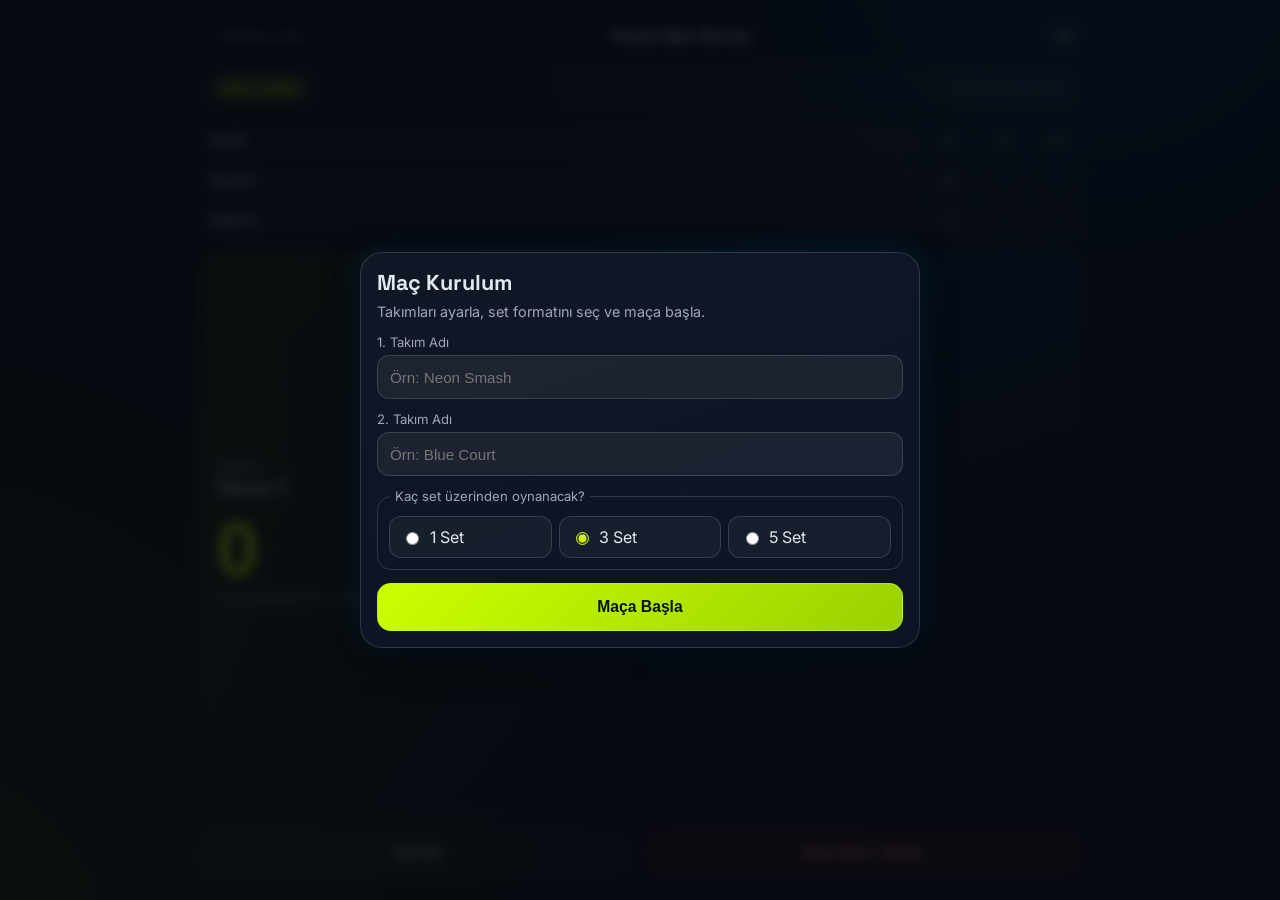
==== scoreboard.html @ 834aaf88 "feat: replace homepage score with standalone mobile scoreboard app - Removed in-page simple score tr" ====
<!DOCTYPE html>
<html lang="tr">
<head>
  <meta charset="UTF-8" />
  <meta name="viewport" content="width=device-width, initial-scale=1.0, viewport-fit=cover" />
  <meta name="description" content="Padel Skor Bord Uygulaması - Mobil Uyumlu" />
  <title>Padel Skor Bordu</title>
  <link rel="preconnect" href="https://fonts.googleapis.com" />
  <link rel="preconnect" href="https://fonts.gstatic.com" crossorigin />
  <link href="https://fonts.googleapis.com/css2?family=Inter:wght@400;500;600;700;800;900&family=Space+Grotesk:wght@500;600;700&display=swap" rel="stylesheet" />
  <link rel="stylesheet" href="scoreboard.css" />
</head>
<body>
  <main class="app" id="app">
    <header class="topbar">
      <a class="back-link" href="index.html" aria-label="Ana sayfaya dön">← Rehbere Dön</a>
      <h1>Padel Skor Bordu</h1>
      <button class="icon-btn" id="btnOpenSetup" title="Maç ayarlarını aç" aria-label="Ayarlar">⚙</button>
    </header>

    <section class="status-strip" id="statusStrip">
      <div class="status-pill" id="statusText">Maç Hazır</div>
      <div class="meta" id="metaText">Kurulum bekleniyor</div>
    </section>

    <section class="sets-board" id="setsBoard" aria-live="polite"></section>

    <section class="score-zone" id="scoreZone">
      <button class="team-panel team-panel--a" id="teamAButton" aria-label="Takım 1 puan ekle">
        <div class="team-head">
          <span class="team-tag">TAKIM 1</span>
          <h2 id="teamAName">Takım 1</h2>
        </div>
        <div class="live-score" id="teamALive">0</div>
        <p class="hint">Puan eklemek için dokun</p>
      </button>

      <button class="team-panel team-panel--b" id="teamBButton" aria-label="Takım 2 puan ekle">
        <div class="team-head">
          <span class="team-tag">TAKIM 2</span>
          <h2 id="teamBName">Takım 2</h2>
        </div>
        <div class="live-score" id="teamBLive">0</div>
        <p class="hint">Puan eklemek için dokun</p>
      </button>
    </section>

    <footer class="control-bar">
      <button class="control-btn control-btn--ghost" id="btnUndo">Geri Al</button>
      <button class="control-btn control-btn--danger" id="btnReset">Maçı Bitir / Sıfırla</button>
    </footer>
  </main>

  <section class="setup-screen is-open" id="setupScreen" aria-modal="true" role="dialog" aria-label="Maç Kurulum">
    <div class="setup-card">
      <h2>Maç Kurulum</h2>
      <p class="setup-desc">Takımları ayarla, set formatını seç ve maça başla.</p>

      <label class="field">
        <span>1. Takım Adı</span>
        <input id="inputTeamA" type="text" maxlength="26" placeholder="Örn: Neon Smash" />
      </label>

      <label class="field">
        <span>2. Takım Adı</span>
        <input id="inputTeamB" type="text" maxlength="26" placeholder="Örn: Blue Court" />
      </label>

      <fieldset class="format-group">
        <legend>Kaç set üzerinden oynanacak?</legend>
        <div class="format-options" id="formatOptions">
          <label><input type="radio" name="matchFormat" value="1" /> <span>1 Set</span></label>
          <label><input type="radio" name="matchFormat" value="3" checked /> <span>3 Set</span></label>
          <label><input type="radio" name="matchFormat" value="5" /> <span>5 Set</span></label>
        </div>
      </fieldset>

      <button class="start-btn" id="btnStartMatch">Maça Başla</button>
    </div>
  </section>

  <section class="winner-screen" id="winnerScreen" aria-live="assertive" aria-hidden="true">
    <canvas id="confettiCanvas"></canvas>
    <div class="winner-card">
      <h2>Kazanan</h2>
      <p id="winnerName">Takım</p>
      <button class="start-btn" id="btnNewMatch">Yeni Maç Kur</button>
    </div>
  </section>

  <script src="scoreboard.js"></script>
</body>
</html>
---- scoreboard.css ----
:root {
  --bg-dark: #0a0e1a;
  --bg-card: #111827;
  --bg-card-2: #0d1526;
  --text: #e2e8f0;
  --text-muted: #9ba8be;
  --primary: #0077b6;
  --primary-soft: rgba(0, 119, 182, 0.2);
  --accent: #ccff00;
  --accent-soft: rgba(204, 255, 0, 0.2);
  --danger: #ff4c6a;
  --border: rgba(255, 255, 255, 0.14);
  --radius: 18px;
}

* { box-sizing: border-box; }
html, body {
  margin: 0;
  min-height: 100%;
  font-family: 'Inter', system-ui, -apple-system, sans-serif;
  background: radial-gradient(circle at 85% -10%, rgba(0,119,182,0.3), transparent 40%),
              radial-gradient(circle at -10% 110%, rgba(204,255,0,0.18), transparent 45%),
              var(--bg-dark);
  color: var(--text);
}

body { padding-bottom: env(safe-area-inset-bottom); }

.app {
  min-height: 100dvh;
  display: grid;
  grid-template-rows: auto auto auto 1fr auto;
  gap: 0.75rem;
  padding: 0.9rem;
}

.topbar {
  display: grid;
  grid-template-columns: auto 1fr auto;
  align-items: center;
  gap: 0.6rem;
}

.topbar h1 {
  margin: 0;
  text-align: center;
  font-family: 'Space Grotesk', sans-serif;
  font-size: 1.05rem;
  font-weight: 700;
  letter-spacing: 0.01em;
}

.back-link {
  color: var(--text-muted);
  text-decoration: none;
  font-size: 0.82rem;
  padding: 0.35rem 0.5rem;
  border-radius: 10px;
  border: 1px solid transparent;
}

.back-link:active { background: rgba(255,255,255,0.08); border-color: var(--border); }

.icon-btn {
  background: rgba(255,255,255,0.06);
  color: var(--text);
  border: 1px solid var(--border);
  border-radius: 12px;
  width: 34px;
  height: 34px;
  font-size: 0.95rem;
}

.status-strip {
  background: rgba(255,255,255,0.05);
  border: 1px solid var(--border);
  border-radius: var(--radius);
  padding: 0.62rem 0.8rem;
  display: flex;
  align-items: center;
  justify-content: space-between;
  gap: 0.6rem;
}

.status-pill {
  background: var(--accent-soft);
  border: 1px solid rgba(204,255,0,0.45);
  color: var(--accent);
  padding: 0.28rem 0.58rem;
  border-radius: 999px;
  font-size: 0.74rem;
  font-weight: 700;
  letter-spacing: 0.04em;
  text-transform: uppercase;
}

.meta {
  color: var(--text-muted);
  font-size: 0.8rem;
}

.sets-board {
  display: grid;
  grid-template-columns: minmax(88px,1fr) repeat(var(--set-cols, 3), minmax(38px, 48px));
  gap: 0.36rem;
  align-items: center;
  font-size: 0.83rem;
}

.sb-row {
  display: contents;
}

.sb-cell {
  background: rgba(255,255,255,0.035);
  border: 1px solid var(--border);
  border-radius: 10px;
  min-height: 34px;
  display: grid;
  place-items: center;
  color: var(--text-muted);
  font-weight: 600;
}

.sb-cell--team {
  justify-content: start;
  padding: 0 0.55rem;
  color: var(--text);
  background: rgba(255,255,255,0.06);
}

.sb-cell--header {
  font-size: 0.68rem;
  letter-spacing: 0.05em;
  text-transform: uppercase;
}

.sb-cell--won {
  color: var(--accent);
  border-color: rgba(204,255,0,0.45);
  background: rgba(204,255,0,0.11);
}

.score-zone {
  display: grid;
  gap: 0.75rem;
}

.team-panel {
  width: 100%;
  border: 1px solid var(--border);
  border-radius: 22px;
  min-height: 33dvh;
  text-align: left;
  padding: 1rem;
  color: var(--text);
  position: relative;
  overflow: hidden;
  transition: transform 0.16s ease, border-color 0.25s ease, box-shadow 0.25s ease;
}

.team-panel--a {
  background: linear-gradient(140deg, rgba(204,255,0,0.14), rgba(17,24,39,0.95));
}

.team-panel--b {
  background: linear-gradient(140deg, rgba(0,119,182,0.22), rgba(17,24,39,0.95));
}

.team-panel:active {
  transform: scale(0.992);
}

.team-panel.is-flash {
  box-shadow: 0 0 0 2px rgba(204,255,0,0.55), 0 0 34px rgba(204,255,0,0.22);
}

.team-head {
  display: flex;
  flex-direction: column;
  gap: 0.15rem;
}

.team-tag {
  color: var(--text-muted);
  font-size: 0.7rem;
  font-weight: 700;
  letter-spacing: 0.06em;
  text-transform: uppercase;
}

.team-head h2 {
  margin: 0;
  font-size: 1.28rem;
  font-family: 'Space Grotesk', sans-serif;
  line-height: 1.2;
}

.live-score {
  font-size: clamp(2.9rem, 14vw, 4.8rem);
  font-weight: 900;
  line-height: 1;
  margin: 0.6rem 0 0.2rem;
  letter-spacing: -0.03em;
}

.team-panel--a .live-score { color: var(--accent); }
.team-panel--b .live-score { color: #58c4ff; }

.hint {
  margin: 0;
  color: var(--text-muted);
  font-size: 0.84rem;
}

.control-bar {
  display: grid;
  grid-template-columns: 1fr 1fr;
  gap: 0.6rem;
  padding-bottom: max(0.25rem, env(safe-area-inset-bottom));
}

.control-btn {
  min-height: 48px;
  border-radius: 14px;
  border: 1px solid var(--border);
  color: var(--text);
  background: rgba(255,255,255,0.06);
  font-size: 0.92rem;
  font-weight: 700;
}

.control-btn--ghost:active {
  border-color: rgba(204,255,0,0.6);
  color: var(--accent);
}

.control-btn--danger {
  background: rgba(255,76,106,0.14);
  color: #ff91a6;
  border-color: rgba(255,76,106,0.45);
}

.setup-screen,
.winner-screen {
  position: fixed;
  inset: 0;
  background: rgba(5,8,14,0.82);
  backdrop-filter: blur(6px);
  display: grid;
  place-items: center;
  z-index: 1000;
  padding: 1rem;
  opacity: 0;
  pointer-events: none;
  transition: all 0.32s ease;
}

.setup-screen.is-open,
.winner-screen.is-open {
  opacity: 1;
  pointer-events: auto;
}

.setup-card {
  transform: translateY(20px);
  transition: transform 0.32s ease;
}

.setup-screen.is-open .setup-card {
  transform: translateY(0);
}

.setup-card,
.winner-card {
  width: min(560px, 100%);
  background: linear-gradient(160deg, rgba(17,24,39,0.95), rgba(13,21,38,0.95));
  border: 1px solid var(--border);
  border-radius: 22px;
  padding: 1rem;
  box-shadow: 0 12px 36px rgba(0,0,0,0.55), 0 0 30px rgba(0,119,182,0.2);
}

.setup-card h2,
.winner-card h2 {
  margin: 0;
  font-size: 1.35rem;
  font-family: 'Space Grotesk', sans-serif;
}

.setup-desc {
  color: var(--text-muted);
  font-size: 0.9rem;
  margin: 0.45rem 0 0.9rem;
}

.field {
  display: grid;
  gap: 0.32rem;
  margin-bottom: 0.75rem;
}

.field span {
  color: var(--text-muted);
  font-size: 0.82rem;
}

.field input {
  width: 100%;
  border: 1px solid var(--border);
  border-radius: 12px;
  min-height: 44px;
  padding: 0 0.75rem;
  color: var(--text);
  background: rgba(255,255,255,0.06);
  font-size: 0.95rem;
}

.field input:focus {
  outline: none;
  border-color: rgba(204,255,0,0.6);
  box-shadow: 0 0 0 3px rgba(204,255,0,0.18);
}

.format-group {
  margin: 0 0 0.85rem;
  border: 1px solid var(--border);
  border-radius: 14px;
  padding: 0.7rem;
}

.format-group legend {
  color: var(--text-muted);
  font-size: 0.82rem;
  padding: 0 0.35rem;
}

.format-options {
  display: grid;
  grid-template-columns: 1fr;
  gap: 0.45rem;
}

.format-options label {
  display: flex;
  align-items: center;
  gap: 0.45rem;
  min-height: 42px;
  border: 1px solid var(--border);
  border-radius: 12px;
  padding: 0 0.7rem;
  color: var(--text);
  background: rgba(255,255,255,0.04);
}

.format-options input { accent-color: var(--accent); }

.start-btn {
  width: 100%;
  min-height: 48px;
  border-radius: 14px;
  border: 1px solid rgba(204,255,0,0.55);
  background: linear-gradient(135deg, var(--accent), #9ad100);
  color: #09110e;
  font-weight: 800;
  font-size: 0.98rem;
}

#winnerName {
  margin: 0.5rem 0 1rem;
  color: var(--accent);
  font-size: clamp(1.3rem, 6vw, 2rem);
  font-weight: 900;
  text-align: center;
}

#confettiCanvas {
  position: absolute;
  inset: 0;
  width: 100%;
  height: 100%;
}

@media (min-width: 780px) {
  .app {
    max-width: 920px;
    margin: 0 auto;
    padding: 1.2rem;
  }

  .score-zone {
    grid-template-columns: 1fr 1fr;
  }

  .team-panel {
    min-height: 46dvh;
  }

  .format-options {
    grid-template-columns: repeat(3, 1fr);
  }
}
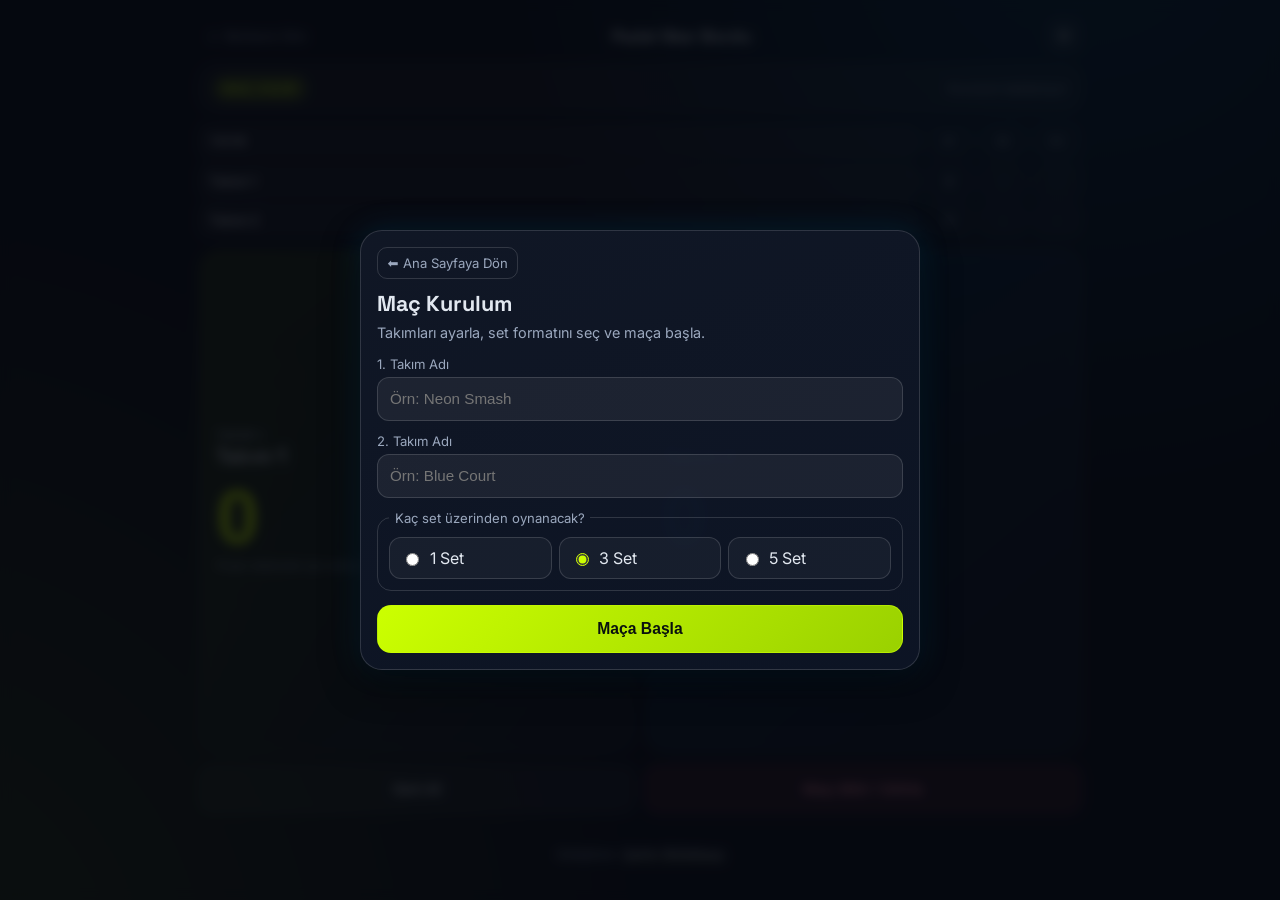
==== commit 7060c277: "docs: add usage README and finalize interactive padel updates" ====
--- a/scoreboard.html
+++ b/scoreboard.html
@@ -4,7 +4,8 @@
   <meta charset="UTF-8" />
   <meta name="viewport" content="width=device-width, initial-scale=1.0, viewport-fit=cover" />
   <meta name="description" content="Padel Skor Bord Uygulaması - Mobil Uyumlu" />
-  <title>Padel Skor Bordu</title>
+  <title>Padel Tenisi Rehberi & Skor Bord</title>
+  <link rel="icon" type="image/svg+xml" href="data:image/svg+xml,%3Csvg xmlns='http://www.w3.org/2000/svg' viewBox='0 0 100 100'%3E%3Ctext y='0.9em' font-size='90'%3E%F0%9F%8E%BE%3C/text%3E%3C/svg%3E" />
   <link rel="preconnect" href="https://fonts.googleapis.com" />
   <link rel="preconnect" href="https://fonts.gstatic.com" crossorigin />
   <link href="https://fonts.googleapis.com/css2?family=Inter:wght@400;500;600;700;800;900&family=Space+Grotesk:wght@500;600;700&display=swap" rel="stylesheet" />
@@ -49,10 +50,15 @@
       <button class="control-btn control-btn--ghost" id="btnUndo">Geri Al</button>
       <button class="control-btn control-btn--danger" id="btnReset">Maçı Bitir / Sıfırla</button>
     </footer>
+
+    <footer class="app-footer">
+      <p>Geliştiren: <a class="credit-link" href="https://www.linkedin.com/in/sahinbolukbasi/" target="_blank" rel="noopener noreferrer">Şahin Bölükbaşı</a></p>
+    </footer>
   </main>
 
   <section class="setup-screen is-open" id="setupScreen" aria-modal="true" role="dialog" aria-label="Maç Kurulum">
     <div class="setup-card">
+      <a class="setup-back-link" href="index.html" aria-label="Ana sayfaya dön">⬅ Ana Sayfaya Dön</a>
       <h2>Maç Kurulum</h2>
       <p class="setup-desc">Takımları ayarla, set formatını seç ve maça başla.</p>
 
@@ -84,7 +90,7 @@
     <div class="winner-card">
       <h2>Kazanan</h2>
       <p id="winnerName">Takım</p>
-      <button class="start-btn" id="btnNewMatch">Yeni Maç Kur</button>
+      <button class="start-btn" id="btnNewMatch">Yeni Maç Başlat</button>
     </div>
   </section>
 
--- a/scoreboard.css
+++ b/scoreboard.css
@@ -29,7 +29,7 @@
 .app {
   min-height: 100dvh;
   display: grid;
-  grid-template-rows: auto auto auto 1fr auto;
+  grid-template-rows: auto auto auto 1fr auto auto;
   gap: 0.75rem;
   padding: 0.9rem;
 }
@@ -57,6 +57,13 @@
   padding: 0.35rem 0.5rem;
   border-radius: 10px;
   border: 1px solid transparent;
+  transition: color 0.25s ease, border-color 0.25s ease, box-shadow 0.25s ease;
+}
+
+.back-link:hover {
+  color: var(--accent);
+  border-color: rgba(204,255,0,0.4);
+  box-shadow: 0 0 18px rgba(204,255,0,0.2);
 }
 
 .back-link:active { background: rgba(255,255,255,0.08); border-color: var(--border); }
@@ -279,6 +286,26 @@
   border-radius: 22px;
   padding: 1rem;
   box-shadow: 0 12px 36px rgba(0,0,0,0.55), 0 0 30px rgba(0,119,182,0.2);
+}
+
+.setup-back-link {
+  display: inline-flex;
+  align-items: center;
+  gap: 0.35rem;
+  color: var(--text-muted);
+  text-decoration: none;
+  border: 1px solid var(--border);
+  border-radius: 10px;
+  padding: 0.42rem 0.6rem;
+  font-size: 0.82rem;
+  margin-bottom: 0.7rem;
+  transition: color 0.25s ease, border-color 0.25s ease, box-shadow 0.25s ease;
+}
+
+.setup-back-link:hover {
+  color: var(--accent);
+  border-color: rgba(204,255,0,0.52);
+  box-shadow: 0 0 20px rgba(204,255,0,0.2);
 }
 
 .setup-card h2,
@@ -366,6 +393,27 @@
   font-size: 0.98rem;
 }
 
+.app-footer {
+  text-align: center;
+  color: var(--text-muted);
+  font-size: 0.85rem;
+  padding: 0.2rem 0 0.35rem;
+}
+
+.credit-link {
+  color: var(--text);
+  text-decoration: underline;
+  text-decoration-color: rgba(204,255,0,0.36);
+  text-underline-offset: 0.18em;
+  transition: color 0.24s ease, text-decoration-color 0.24s ease, text-shadow 0.24s ease;
+}
+
+.credit-link:hover {
+  color: var(--accent);
+  text-decoration-color: var(--accent);
+  text-shadow: 0 0 14px rgba(204,255,0,0.44);
+}
+
 #winnerName {
   margin: 0.5rem 0 1rem;
   color: var(--accent);
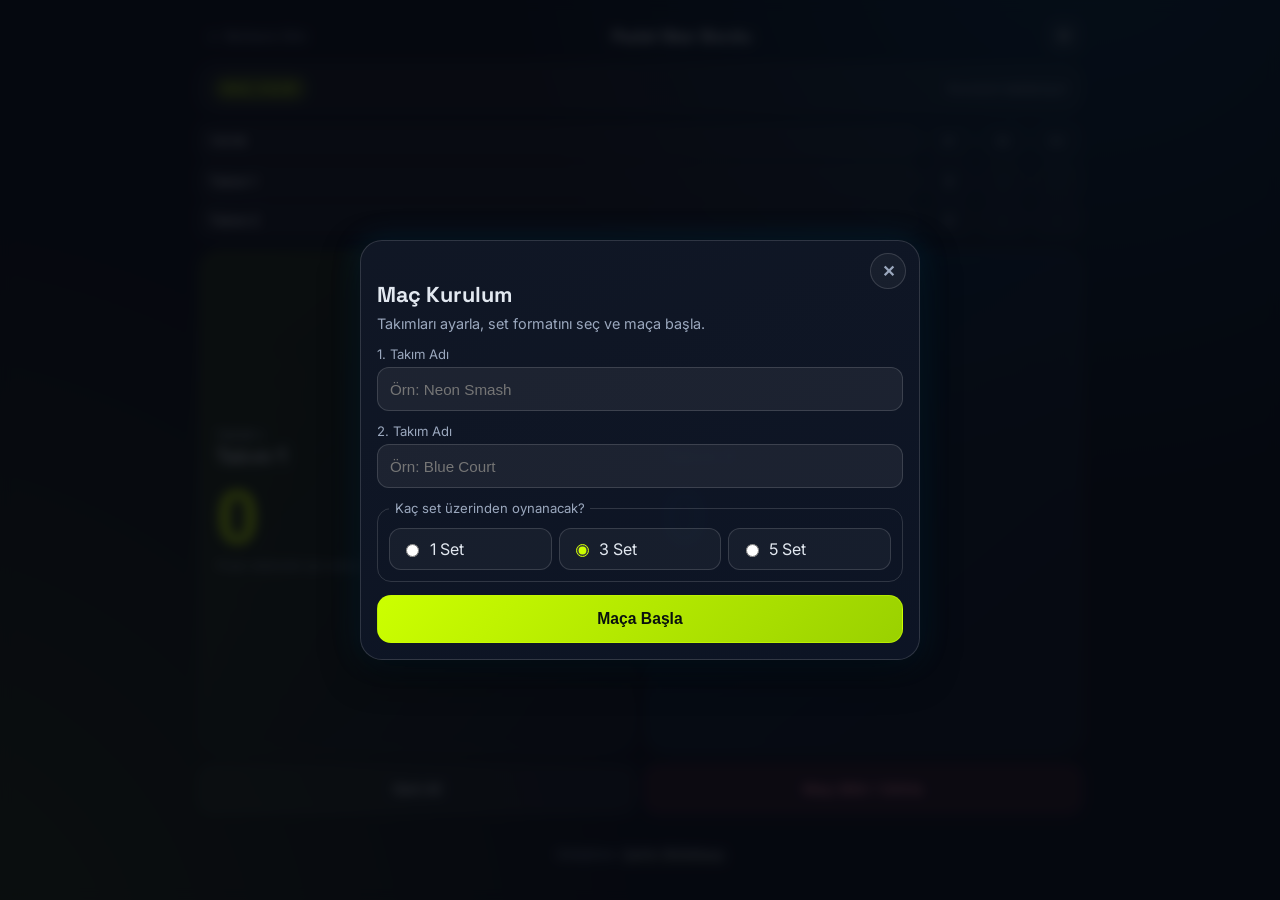
==== commit 16e3646a: "Improve mobile UX and setup popup navigation" ====
--- a/scoreboard.html
+++ b/scoreboard.html
@@ -58,7 +58,7 @@
 
   <section class="setup-screen is-open" id="setupScreen" aria-modal="true" role="dialog" aria-label="Maç Kurulum">
     <div class="setup-card">
-      <a class="setup-back-link" href="index.html" aria-label="Ana sayfaya dön">⬅ Ana Sayfaya Dön</a>
+      <button class="setup-close-btn" id="btnSetupClose" type="button" aria-label="Ana sayfaya dön">✕</button>
       <h2>Maç Kurulum</h2>
       <p class="setup-desc">Takımları ayarla, set formatını seç ve maça başla.</p>
 
--- a/scoreboard.css
+++ b/scoreboard.css
@@ -259,6 +259,7 @@
   z-index: 1000;
   padding: 1rem;
   opacity: 0;
+  visibility: hidden;
   pointer-events: none;
   transition: all 0.32s ease;
 }
@@ -266,6 +267,7 @@
 .setup-screen.is-open,
 .winner-screen.is-open {
   opacity: 1;
+  visibility: visible;
   pointer-events: auto;
 }
 
@@ -288,23 +290,33 @@
   box-shadow: 0 12px 36px rgba(0,0,0,0.55), 0 0 30px rgba(0,119,182,0.2);
 }
 
-.setup-back-link {
-  display: inline-flex;
-  align-items: center;
-  gap: 0.35rem;
-  color: var(--text-muted);
-  text-decoration: none;
-  border: 1px solid var(--border);
-  border-radius: 10px;
-  padding: 0.42rem 0.6rem;
-  font-size: 0.82rem;
-  margin-bottom: 0.7rem;
-  transition: color 0.25s ease, border-color 0.25s ease, box-shadow 0.25s ease;
-}
-
-.setup-back-link:hover {
+.setup-card {
+  position: relative;
+  padding-top: 2.5rem;
+}
+
+.setup-close-btn {
+  position: absolute;
+  top: 0.8rem;
+  right: 0.8rem;
+  width: 36px;
+  height: 36px;
+  border-radius: 50%;
+  border: 1px solid var(--border);
+  background: rgba(255,255,255,0.04);
+  color: var(--text-muted);
+  display: grid;
+  place-items: center;
+  font-size: 1rem;
+  font-weight: 800;
+  transition: color 0.25s ease, border-color 0.25s ease, box-shadow 0.25s ease, background 0.25s ease;
+}
+
+.setup-close-btn:hover,
+.setup-close-btn:focus-visible {
   color: var(--accent);
   border-color: rgba(204,255,0,0.52);
+  background: rgba(204,255,0,0.1);
   box-shadow: 0 0 20px rgba(204,255,0,0.2);
 }
 
@@ -427,6 +439,7 @@
   inset: 0;
   width: 100%;
   height: 100%;
+  pointer-events: none;
 }
 
 @media (min-width: 780px) {
@@ -448,3 +461,125 @@
     grid-template-columns: repeat(3, 1fr);
   }
 }
+
+@media (max-width: 768px) {
+  .app {
+    padding: 0.72rem;
+    gap: 0.62rem;
+  }
+
+  .topbar {
+    gap: 0.42rem;
+  }
+
+  .topbar h1 {
+    font-size: 0.98rem;
+  }
+
+  .back-link {
+    font-size: 0.76rem;
+    padding: 0.3rem 0.4rem;
+  }
+
+  .icon-btn {
+    width: 32px;
+    height: 32px;
+  }
+
+  .status-strip {
+    padding: 0.55rem 0.62rem;
+  }
+
+  .sets-board {
+    font-size: 0.78rem;
+    gap: 0.3rem;
+  }
+
+  .sb-cell {
+    min-height: 30px;
+  }
+
+  .team-panel {
+    min-height: 28dvh;
+    padding: 0.8rem;
+    border-radius: 18px;
+  }
+
+  .team-head h2 {
+    font-size: 1.12rem;
+  }
+
+  .live-score {
+    font-size: clamp(2.5rem, 13vw, 3.6rem);
+    margin: 0.45rem 0 0.12rem;
+  }
+
+  .hint {
+    font-size: 0.8rem;
+  }
+
+  .control-btn,
+  .start-btn {
+    min-height: 44px;
+    font-size: 0.88rem;
+  }
+
+  .setup-card,
+  .winner-card {
+    padding: 0.86rem;
+    border-radius: 18px;
+  }
+
+  .setup-card {
+    padding-top: 2.2rem;
+  }
+
+  .setup-close-btn {
+    top: 0.64rem;
+    right: 0.64rem;
+    width: 34px;
+    height: 34px;
+  }
+
+  .field input {
+    min-height: 42px;
+    font-size: 0.9rem;
+  }
+}
+
+@media (max-width: 420px) {
+  .topbar {
+    grid-template-columns: auto 1fr auto;
+  }
+
+  .topbar h1 {
+    font-size: 0.92rem;
+  }
+
+  .back-link {
+    font-size: 0.7rem;
+    padding: 0.24rem 0.3rem;
+  }
+
+  .status-pill {
+    font-size: 0.67rem;
+    padding: 0.2rem 0.45rem;
+  }
+
+  .meta {
+    font-size: 0.73rem;
+  }
+
+  .team-panel {
+    min-height: 25dvh;
+    padding: 0.7rem;
+  }
+
+  .team-head h2 {
+    font-size: 1.02rem;
+  }
+
+  .live-score {
+    font-size: clamp(2.25rem, 12vw, 3.2rem);
+  }
+}
